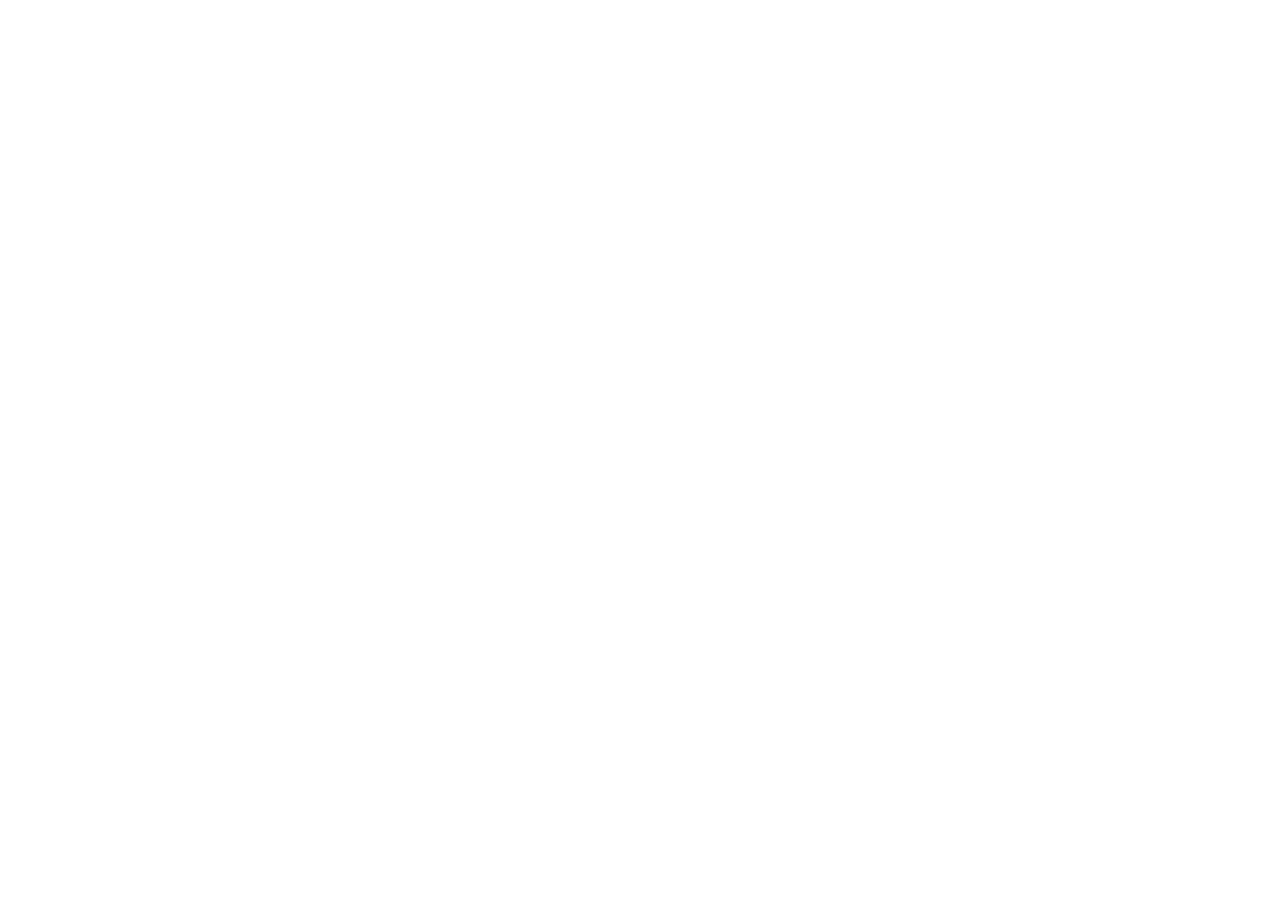
==== theOne/index.html @ ebad3f7e "Update index.html" ====
<!DOCTYPE html>
<html>
<head>
  <meta charset="UTF-8">
  <title>myson</title>
  <style type="text/css">
    body{
        background-image:url(./imges/kou1.jpg)
        background-size:100% 100%;
    }
</head>
<body>
  <img src="./images/kou1.jpg" />
  <p>这是我的首页哦~</p>
</body>
</html>
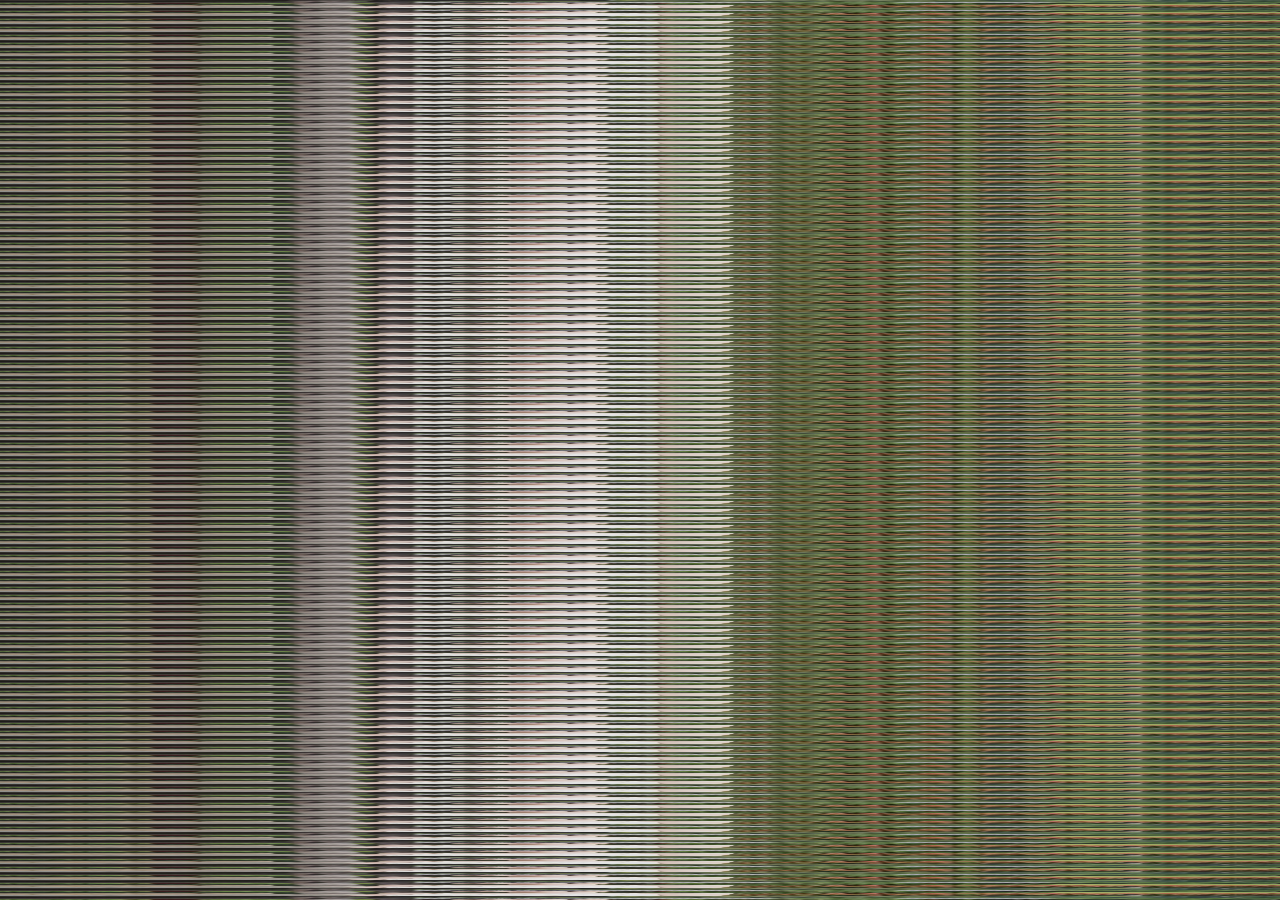
==== commit b896fbfd: "Update index.html" ====
--- a/theOne/index.html
+++ b/theOne/index.html
@@ -5,12 +5,11 @@
   <title>myson</title>
   <style type="text/css">
     body{
-        background-image:url(./imges/kou1.jpg)
+        background-image:url(./images/kou1.jpg);
         background-size:100% 100%;
     }
 </head>
 <body>
-  <img src="./images/kou1.jpg" />
   <p>这是我的首页哦~</p>
 </body>
 </html>  
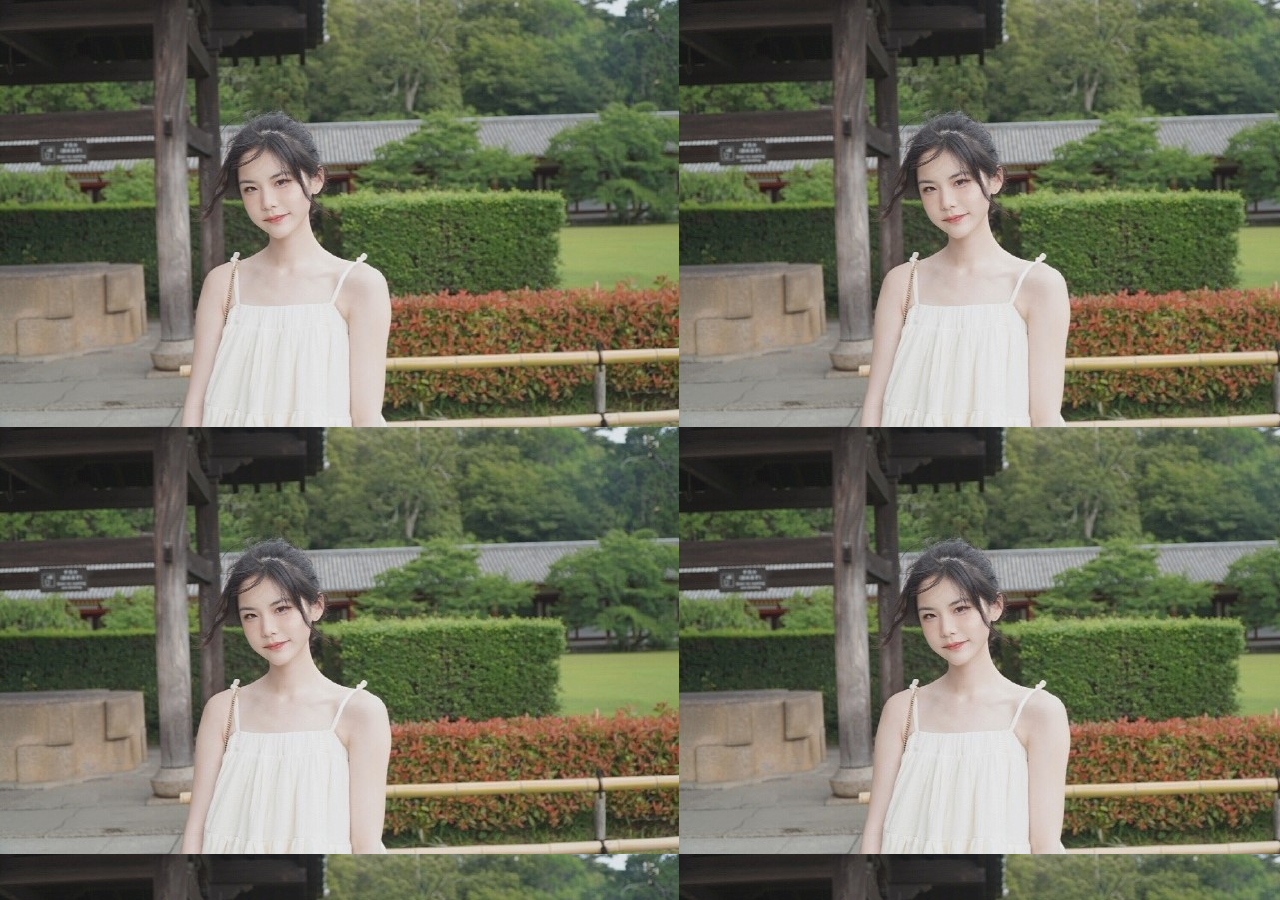
==== commit 44ed386a: "Update index.html" ====
--- a/theOne/index.html
+++ b/theOne/index.html
@@ -6,7 +6,7 @@
   <style type="text/css">
     body{
         background-image:url(./images/kou1.jpg);
-        background-size:100% 100%;
+        
     }
 </head>
 <body>
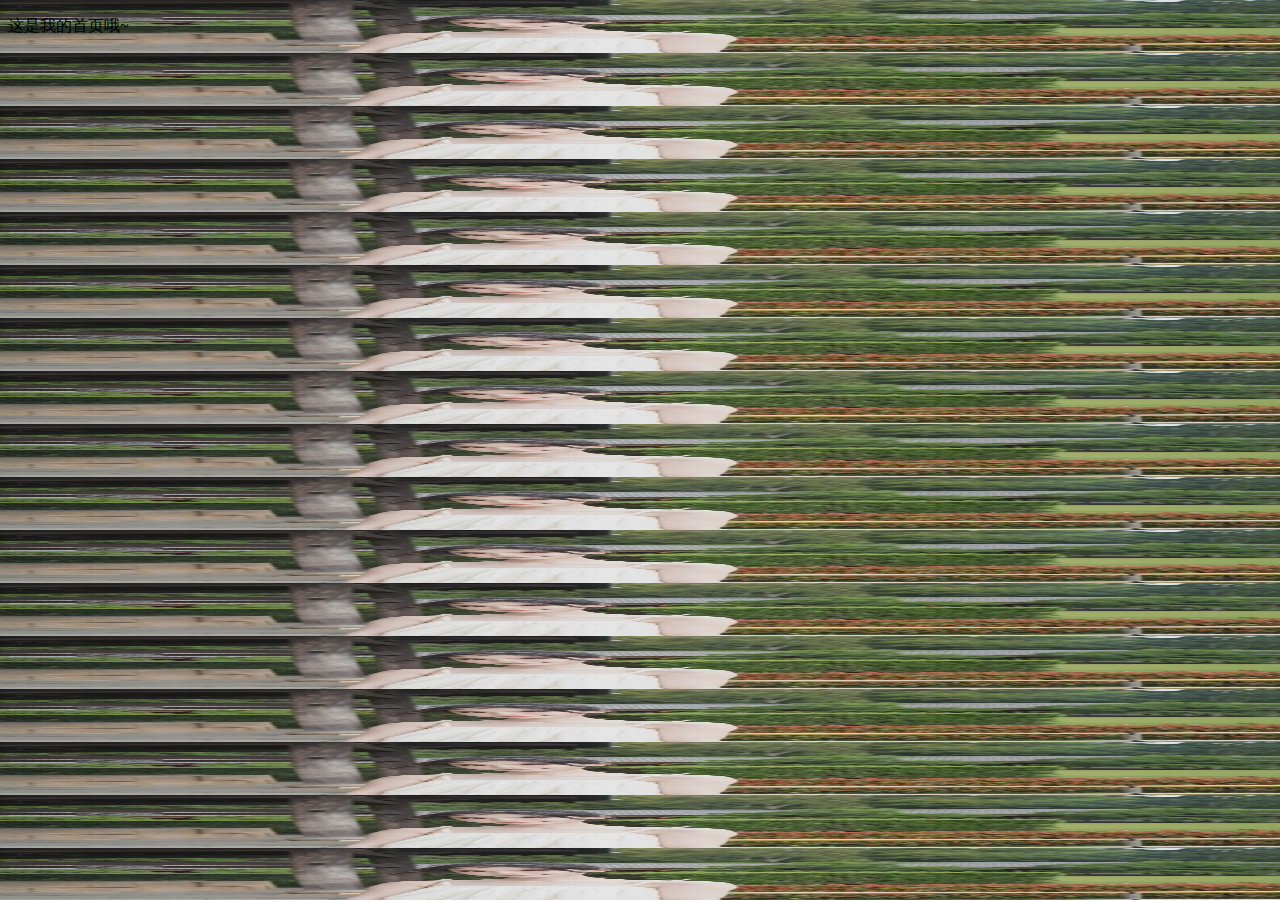
==== commit baa87d2e: "Update index.html" ====
--- a/theOne/index.html
+++ b/theOne/index.html
@@ -6,8 +6,9 @@
   <style type="text/css">
     body{
         background-image:url(./images/kou1.jpg);
-        
+        background-size:100% 100%;
     }
+  </style>
 </head>
 <body>
   <p>这是我的首页哦~</p>
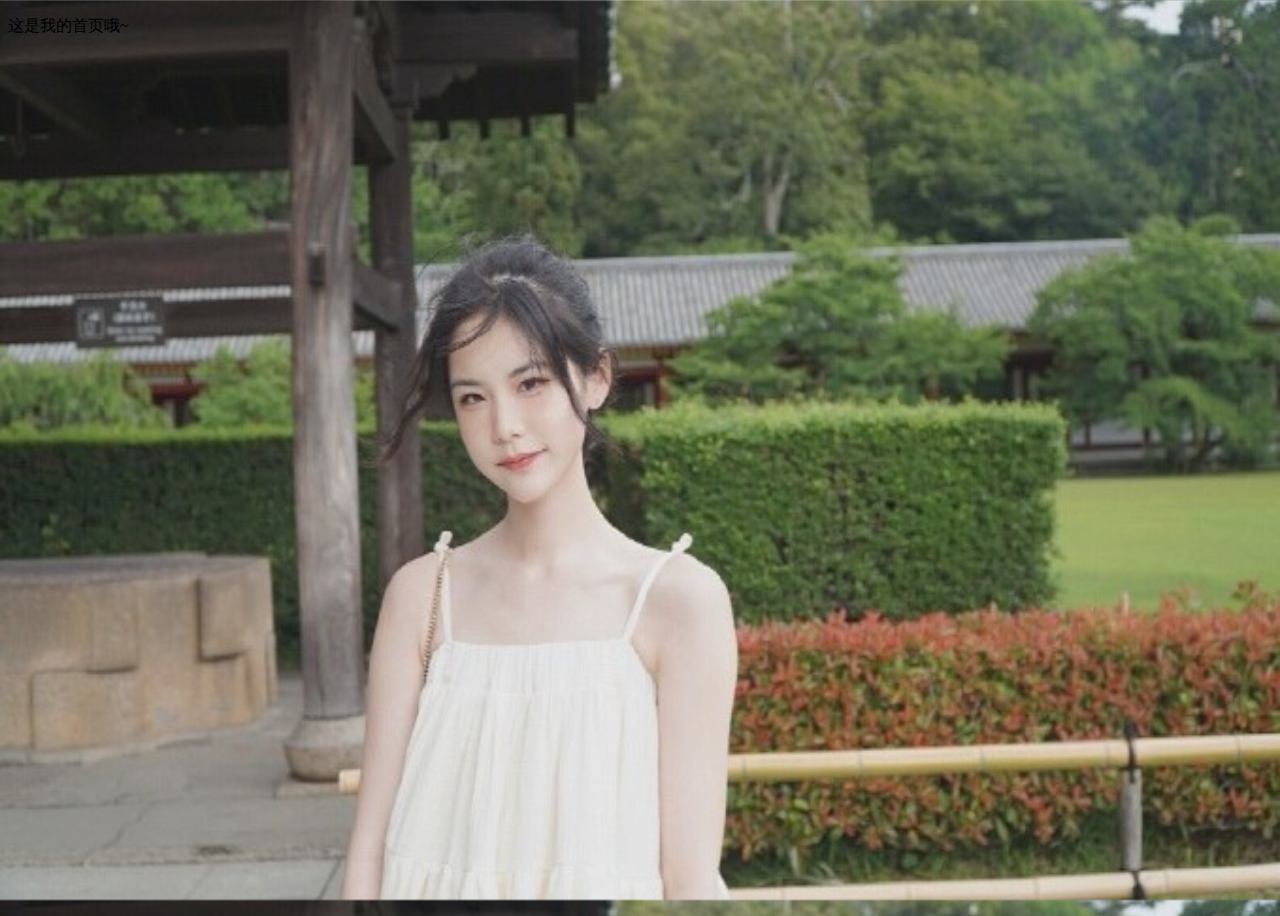
==== commit 0b9d5f34: "Update index.html" ====
--- a/theOne/index.html
+++ b/theOne/index.html
@@ -7,8 +7,12 @@
     body{
         background-image:url(./images/kou1.jpg);
         background-size:100% 100%;
+        height:100%;
     }
-  </style>
+    html{
+      height:100%;
+    }
+ </style>
 </head>
 <body>
   <p>这是我的首页哦~</p>
